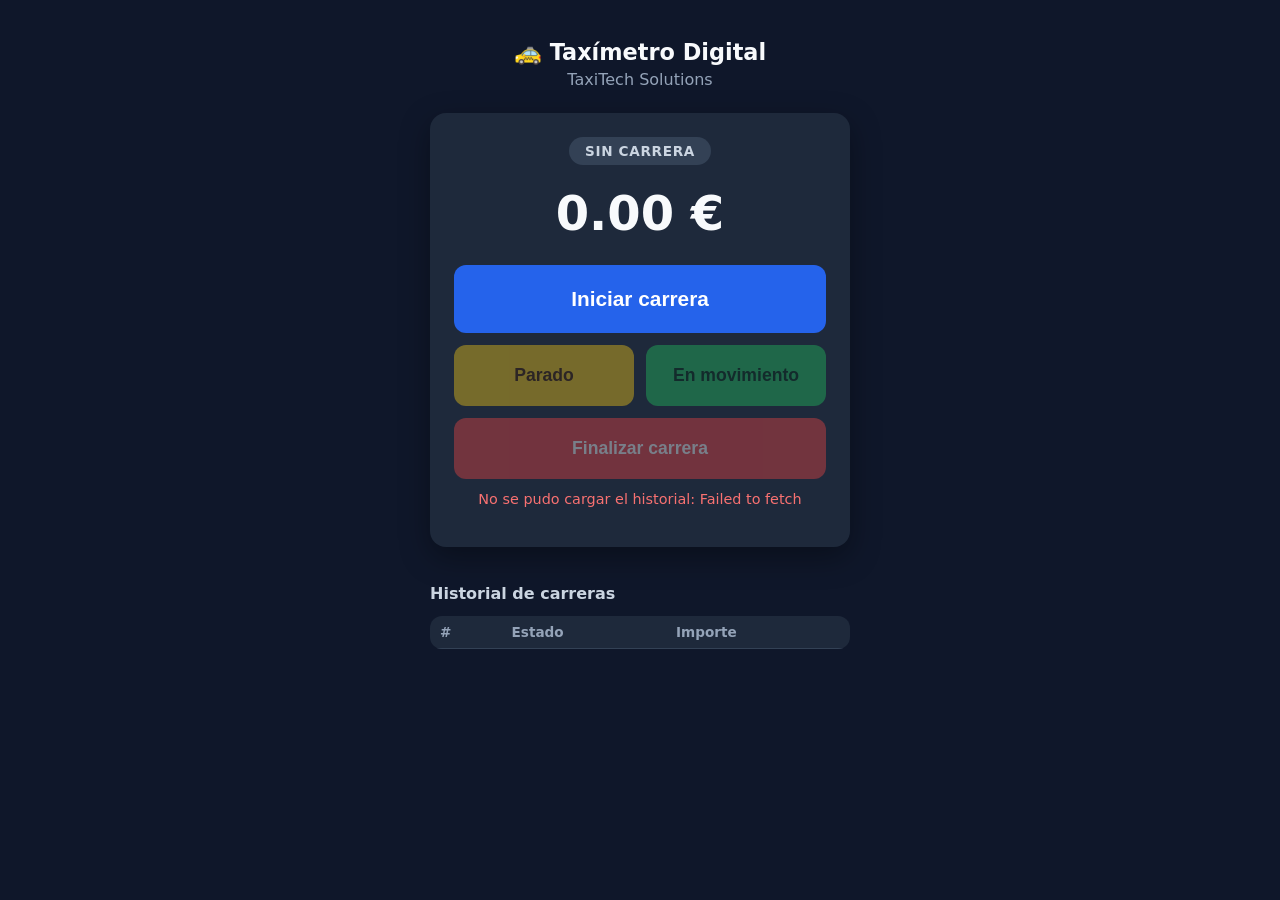
==== frontend/index.html @ b66011f8 "Add backend API and frontend for digital taximeter with deployment instructions" ====
<!doctype html>
<html lang="es">
<head>
  <meta charset="UTF-8" />
  <meta name="viewport" content="width=device-width, initial-scale=1.0" />
  <title>Taxímetro Digital — TaxiTech Solutions</title>
  <link rel="stylesheet" href="styles.css" />
</head>
<body>
  <h1>🚕 Taxímetro Digital</h1>
  <p class="subtitulo">TaxiTech Solutions</p>

  <div class="panel">
    <span id="estado" class="estado inactivo">Sin carrera</span>
    <div id="importe" class="importe">0.00 €</div>

    <div class="botones">
      <button id="btn-iniciar">Iniciar carrera</button>
      <button id="btn-parado" disabled>Parado</button>
      <button id="btn-movimiento" disabled>En movimiento</button>
      <button id="btn-finalizar" disabled>Finalizar carrera</button>
    </div>

    <p id="mensaje" class="mensaje"></p>
  </div>

  <div class="historial">
    <h2>Historial de carreras</h2>
    <table>
      <thead>
        <tr>
          <th>#</th>
          <th>Estado</th>
          <th>Importe</th>
        </tr>
      </thead>
      <tbody id="historial-body"></tbody>
    </table>
  </div>

  <script src="config.js"></script>
  <script src="app.js"></script>
</body>
</html>
---- frontend/styles.css ----
* {
  box-sizing: border-box;
}

body {
  margin: 0;
  font-family: system-ui, -apple-system, "Segoe UI", Roboto, sans-serif;
  background: #0f172a;
  color: #f8fafc;
  min-height: 100vh;
  display: flex;
  flex-direction: column;
  align-items: center;
  padding: 24px 16px;
}

h1 {
  font-size: 1.4rem;
  text-align: center;
  margin-bottom: 4px;
}

.subtitulo {
  color: #94a3b8;
  margin-top: 0;
  margin-bottom: 24px;
  text-align: center;
}

.panel {
  width: 100%;
  max-width: 420px;
  background: #1e293b;
  border-radius: 16px;
  padding: 24px;
  text-align: center;
  box-shadow: 0 10px 30px rgba(0, 0, 0, 0.35);
}

.estado {
  display: inline-block;
  padding: 6px 16px;
  border-radius: 999px;
  font-weight: 600;
  letter-spacing: 0.05em;
  text-transform: uppercase;
  font-size: 0.85rem;
  margin-bottom: 12px;
}

.estado.parado {
  background: #facc15;
  color: #422006;
}

.estado.movimiento {
  background: #22c55e;
  color: #052e16;
}

.estado.inactivo {
  background: #334155;
  color: #cbd5e1;
}

.importe {
  font-size: 3rem;
  font-weight: 700;
  margin: 8px 0 24px;
  font-variant-numeric: tabular-nums;
}

.botones {
  display: grid;
  grid-template-columns: 1fr 1fr;
  gap: 12px;
  margin-bottom: 12px;
}

button {
  font-size: 1.1rem;
  font-weight: 600;
  padding: 20px 12px;
  border: none;
  border-radius: 12px;
  cursor: pointer;
  transition: transform 0.05s ease;
}

button:active {
  transform: scale(0.97);
}

button:disabled {
  opacity: 0.4;
  cursor: not-allowed;
}

#btn-iniciar {
  grid-column: span 2;
  background: #2563eb;
  color: white;
  font-size: 1.3rem;
  padding: 22px;
}

#btn-parado {
  background: #facc15;
  color: #422006;
}

#btn-movimiento {
  background: #22c55e;
  color: #052e16;
}

#btn-finalizar {
  grid-column: span 2;
  background: #ef4444;
  color: white;
}

.mensaje {
  min-height: 1.2em;
  color: #f87171;
  font-size: 0.9rem;
  margin-top: 8px;
}

.historial {
  width: 100%;
  max-width: 420px;
  margin-top: 24px;
}

.historial h2 {
  font-size: 1rem;
  color: #cbd5e1;
}

.historial table {
  width: 100%;
  border-collapse: collapse;
  background: #1e293b;
  border-radius: 12px;
  overflow: hidden;
}

.historial th,
.historial td {
  padding: 8px 10px;
  text-align: left;
  font-size: 0.85rem;
  border-bottom: 1px solid #334155;
}

.historial th {
  color: #94a3b8;
  font-weight: 600;
}
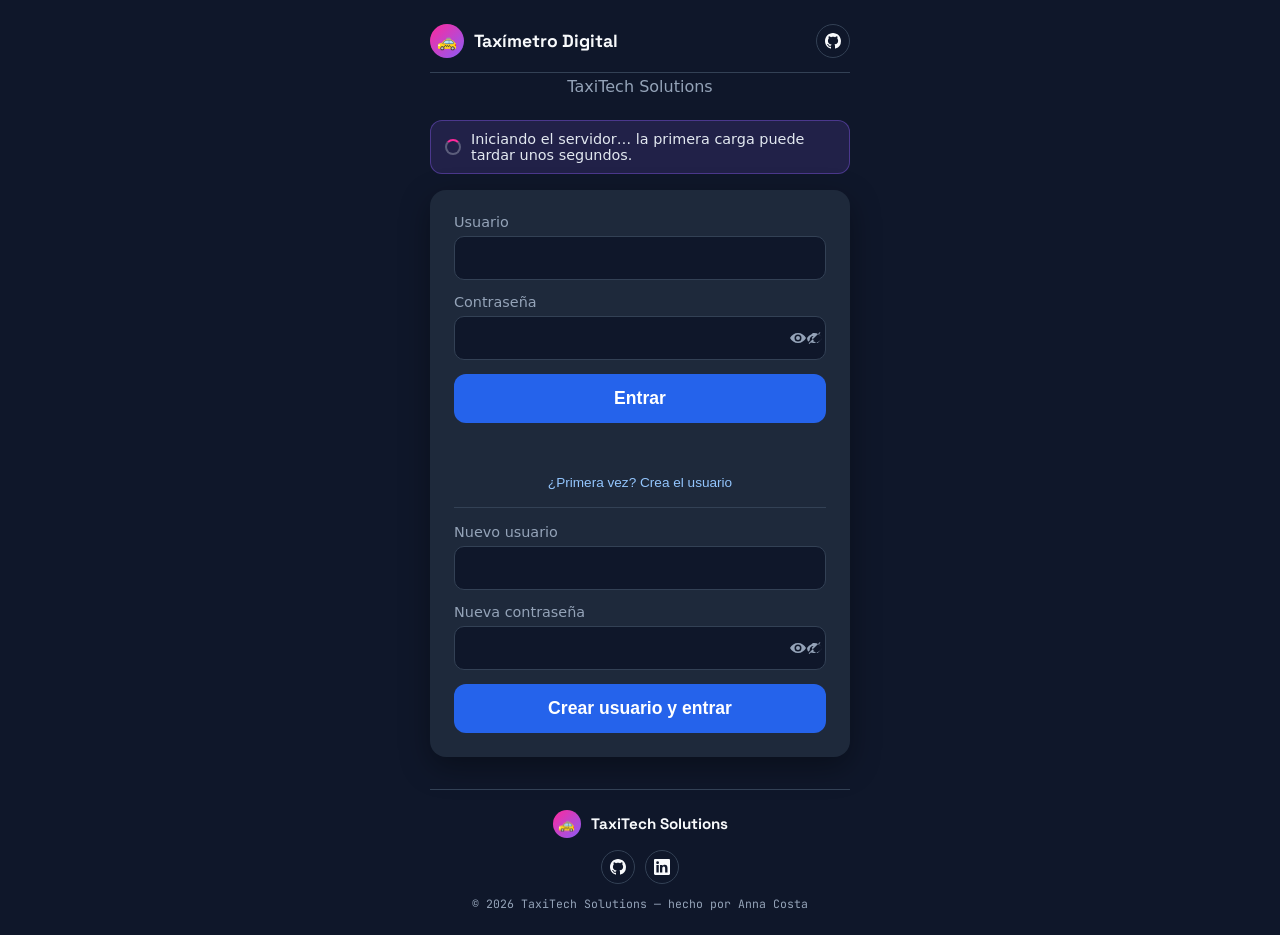
==== commit 44c21164: "feat: avisa de que el servidor tarda unos segundos en arrancar Co-Authored-By: Claude Opus 5.5 <nore" ====
--- a/frontend/index.html
+++ b/frontend/index.html
@@ -4,41 +4,168 @@
   <meta charset="UTF-8" />
   <meta name="viewport" content="width=device-width, initial-scale=1.0" />
   <title>Taxímetro Digital — TaxiTech Solutions</title>
-  <link rel="stylesheet" href="styles.css" />
+  <link rel="preconnect" href="https://fonts.googleapis.com" />
+  <link rel="preconnect" href="https://fonts.gstatic.com" crossorigin />
+  <link
+    href="https://fonts.googleapis.com/css2?family=Space+Grotesk:wght@600;700&family=JetBrains+Mono:wght@500&display=swap"
+    rel="stylesheet"
+  />
+  <link rel="stylesheet" href="styles.css?v=3" />
 </head>
 <body>
-  <h1>🚕 Taxímetro Digital</h1>
+  <header class="navbar">
+    <div class="navbar-marca">
+      <span class="navbar-logo" aria-hidden="true">🚕</span>
+      <span class="navbar-nombre">Taxímetro Digital</span>
+    </div>
+    <a
+      class="navbar-icono"
+      href="https://github.com/costanna/project-py-taximetro"
+      target="_blank"
+      rel="noopener noreferrer"
+      title="Ver el código en GitHub"
+      aria-label="Ver el código en GitHub"
+    >
+      <svg viewBox="0 0 16 16" width="16" height="16" fill="currentColor" aria-hidden="true">
+        <path
+          d="M8 0C3.58 0 0 3.58 0 8c0 3.54 2.29 6.53 5.47 7.59.4.07.55-.17.55-.38 0-.19-.01-.82-.01-1.49-2.01.37-2.53-.49-2.69-.94-.09-.23-.48-.94-.82-1.13-.28-.15-.68-.52-.01-.53.63-.01 1.08.58 1.23.82.72 1.21 1.87.87 2.33.66.07-.52.28-.87.51-1.07-1.78-.2-3.64-.89-3.64-3.95 0-.87.31-1.59.82-2.15-.08-.2-.36-1.02.08-2.12 0 0 .67-.21 2.2.82.64-.18 1.32-.27 2-.27.68 0 1.36.09 2 .27 1.53-1.04 2.2-.82 2.2-.82.44 1.1.16 1.92.08 2.12.51.56.82 1.27.82 2.15 0 3.07-1.87 3.75-3.65 3.95.29.25.54.73.54 1.48 0 1.07-.01 1.93-.01 2.2 0 .21.15.46.55.38A8.01 8.01 0 0 0 16 8c0-4.42-3.58-8-8-8Z"
+        />
+      </svg>
+    </a>
+  </header>
+
   <p class="subtitulo">TaxiTech Solutions</p>
 
-  <div class="panel">
-    <span id="estado" class="estado inactivo">Sin carrera</span>
-    <div id="importe" class="importe">0.00 €</div>
+  <div id="aviso-servidor" class="aviso-servidor" role="status" aria-live="polite">
+    <span class="aviso-spinner" aria-hidden="true"></span>
+    <span id="aviso-servidor-texto">Iniciando el servidor… la primera carga puede tardar unos segundos.</span>
+  </div>
 
-    <div class="botones">
-      <button id="btn-iniciar">Iniciar carrera</button>
-      <button id="btn-parado" disabled>Parado</button>
-      <button id="btn-movimiento" disabled>En movimiento</button>
-      <button id="btn-finalizar" disabled>Finalizar carrera</button>
+  <div id="pantalla-login" class="panel">
+    <form id="form-login">
+      <label>Usuario<input id="input-usuario" type="text" autocomplete="username" required /></label>
+      <label>
+        Contraseña
+        <div class="campo-clave">
+          <input id="input-password" type="password" autocomplete="current-password" required />
+          <button type="button" class="boton-ver-clave" data-input="input-password" aria-label="Mostrar contraseña" aria-pressed="false" title="Mostrar contraseña">
+            <svg class="icono-ver" viewBox="0 0 16 16" width="16" height="16" fill="currentColor" aria-hidden="true">
+              <path d="M8 3C4.5 3 1.5 5.1 0 8c1.5 2.9 4.5 5 8 5s6.5-2.1 8-5c-1.5-2.9-4.5-5-8-5Zm0 8.5A3.5 3.5 0 1 1 8 4.5a3.5 3.5 0 0 1 0 7Zm0-1.5A2 2 0 1 0 8 6a2 2 0 0 0 0 4Z" />
+            </svg>
+            <svg class="icono-ocultar" viewBox="0 0 16 16" width="16" height="16" fill="currentColor" aria-hidden="true" hidden>
+              <path d="M13.36 2.64 2.64 13.36l.71.71L4.8 12.6A9 9 0 0 0 8 13c3.5 0 6.5-2.1 8-5a10.3 10.3 0 0 0-3.1-3.66l1.53-1.53-.71-.71ZM8 11.5c-.4 0-.79-.05-1.16-.15l1.5-1.5c-.11.02-.22.03-.34.03a2 2 0 0 1-2-2c0-.12.01-.23.03-.34l1.5-1.5c-.1-.02-.2-.04-.31-.04a3.5 3.5 0 0 0-3.44 4.13l-1.6 1.6A8.9 8.9 0 0 1 1.02 8 8.86 8.86 0 0 1 5.6 4.32L6.9 3.02A9.2 9.2 0 0 1 8 2.98c3.5 0 6.5 2.1 8 5a10.4 10.4 0 0 1-2.05 2.72l-2.3 2.3A8.9 8.9 0 0 1 8 11.5Z" />
+            </svg>
+          </button>
+        </div>
+      </label>
+      <button type="submit" id="btn-login">Entrar</button>
+    </form>
+    <p id="mensaje-login" class="mensaje"></p>
+    <button id="btn-mostrar-registro" class="enlace">¿Primera vez? Crea el usuario</button>
+    <form id="form-registro" hidden>
+      <label>Nuevo usuario<input id="input-registro-usuario" type="text" required /></label>
+      <label>
+        Nueva contraseña
+        <div class="campo-clave">
+          <input id="input-registro-password" type="password" required />
+          <button type="button" class="boton-ver-clave" data-input="input-registro-password" aria-label="Mostrar contraseña" aria-pressed="false" title="Mostrar contraseña">
+            <svg class="icono-ver" viewBox="0 0 16 16" width="16" height="16" fill="currentColor" aria-hidden="true">
+              <path d="M8 3C4.5 3 1.5 5.1 0 8c1.5 2.9 4.5 5 8 5s6.5-2.1 8-5c-1.5-2.9-4.5-5-8-5Zm0 8.5A3.5 3.5 0 1 1 8 4.5a3.5 3.5 0 0 1 0 7Zm0-1.5A2 2 0 1 0 8 6a2 2 0 0 0 0 4Z" />
+            </svg>
+            <svg class="icono-ocultar" viewBox="0 0 16 16" width="16" height="16" fill="currentColor" aria-hidden="true" hidden>
+              <path d="M13.36 2.64 2.64 13.36l.71.71L4.8 12.6A9 9 0 0 0 8 13c3.5 0 6.5-2.1 8-5a10.3 10.3 0 0 0-3.1-3.66l1.53-1.53-.71-.71ZM8 11.5c-.4 0-.79-.05-1.16-.15l1.5-1.5c-.11.02-.22.03-.34.03a2 2 0 0 1-2-2c0-.12.01-.23.03-.34l1.5-1.5c-.1-.02-.2-.04-.31-.04a3.5 3.5 0 0 0-3.44 4.13l-1.6 1.6A8.9 8.9 0 0 1 1.02 8 8.86 8.86 0 0 1 5.6 4.32L6.9 3.02A9.2 9.2 0 0 1 8 2.98c3.5 0 6.5 2.1 8 5a10.4 10.4 0 0 1-2.05 2.72l-2.3 2.3A8.9 8.9 0 0 1 8 11.5Z" />
+            </svg>
+          </button>
+        </div>
+      </label>
+      <button type="submit" id="btn-registro">Crear usuario y entrar</button>
+    </form>
+  </div>
+
+  <div id="pantalla-taximetro" hidden>
+    <div class="panel">
+      <button id="btn-logout" class="enlace enlace-logout">Cerrar sesión</button>
+      <p class="sesion-usuario">👤 <span id="nombre-usuario"></span> <span id="rol-usuario" class="rol-usuario"></span></p>
+      <span id="estado" class="estado inactivo">Sin carrera</span>
+      <div id="importe" class="importe">0.00 €</div>
+
+      <div class="botones">
+        <button id="btn-iniciar">Iniciar carrera</button>
+        <button id="btn-parado" disabled>Parado</button>
+        <button id="btn-movimiento" disabled>En movimiento</button>
+        <button id="btn-finalizar" disabled>Finalizar carrera</button>
+      </div>
+
+      <p id="mensaje" class="mensaje"></p>
     </div>
 
-    <p id="mensaje" class="mensaje"></p>
+    <div id="panel-tarifas" class="panel-tarifas" hidden>
+      <h2>Tarifas (€/segundo)</h2>
+      <form id="form-tarifas">
+        <label>Parado<input id="input-tarifa-parado" type="number" step="0.001" min="0.001" required /></label>
+        <label>En movimiento<input id="input-tarifa-movimiento" type="number" step="0.001" min="0.001" required /></label>
+        <button type="submit">Guardar tarifas</button>
+      </form>
+      <p id="mensaje-tarifas" class="mensaje"></p>
+    </div>
+
+    <div id="resumen-conductores" class="resumen" hidden>
+      <h2>Totales por conductor</h2>
+      <ul id="lista-resumen-conductores"></ul>
+      <p class="resumen-total">Total de todos los conductores: <strong id="total-general">0.00 €</strong></p>
+    </div>
+
+    <div class="historial">
+      <h2>Historial de carreras</h2>
+      <table>
+        <thead>
+          <tr>
+            <th>#</th>
+            <th>Conductor</th>
+            <th>Estado</th>
+            <th>Importe</th>
+          </tr>
+        </thead>
+        <tbody id="historial-body"></tbody>
+      </table>
+    </div>
   </div>
 
-  <div class="historial">
-    <h2>Historial de carreras</h2>
-    <table>
-      <thead>
-        <tr>
-          <th>#</th>
-          <th>Estado</th>
-          <th>Importe</th>
-        </tr>
-      </thead>
-      <tbody id="historial-body"></tbody>
-    </table>
-  </div>
+  <footer class="pie">
+    <div class="pie-marca">
+      <span class="pie-logo" aria-hidden="true">🚕</span>
+      <span class="pie-nombre">TaxiTech Solutions</span>
+    </div>
+    <div class="pie-redes">
+      <a
+        href="https://github.com/costanna"
+        target="_blank"
+        rel="noopener noreferrer"
+        aria-label="Perfil de GitHub de la autora"
+      >
+        <svg viewBox="0 0 16 16" width="16" height="16" fill="currentColor" aria-hidden="true">
+          <path
+            d="M8 0C3.58 0 0 3.58 0 8c0 3.54 2.29 6.53 5.47 7.59.4.07.55-.17.55-.38 0-.19-.01-.82-.01-1.49-2.01.37-2.53-.49-2.69-.94-.09-.23-.48-.94-.82-1.13-.28-.15-.68-.52-.01-.53.63-.01 1.08.58 1.23.82.72 1.21 1.87.87 2.33.66.07-.52.28-.87.51-1.07-1.78-.2-3.64-.89-3.64-3.95 0-.87.31-1.59.82-2.15-.08-.2-.36-1.02.08-2.12 0 0 .67-.21 2.2.82.64-.18 1.32-.27 2-.27.68 0 1.36.09 2 .27 1.53-1.04 2.2-.82 2.2-.82.44 1.1.16 1.92.08 2.12.51.56.82 1.27.82 2.15 0 3.07-1.87 3.75-3.65 3.95.29.25.54.73.54 1.48 0 1.07-.01 1.93-.01 2.2 0 .21.15.46.55.38A8.01 8.01 0 0 0 16 8c0-4.42-3.58-8-8-8Z"
+          />
+        </svg>
+      </a>
+      <a
+        href="https://www.linkedin.com/in/costanna/"
+        target="_blank"
+        rel="noopener noreferrer"
+        aria-label="LinkedIn de la autora"
+      >
+        <svg viewBox="0 0 16 16" width="16" height="16" fill="currentColor" aria-hidden="true">
+          <path
+            d="M0 1.15C0 .52.53 0 1.19 0h13.62C15.47 0 16 .52 16 1.15v13.7c0 .63-.53 1.15-1.19 1.15H1.19C.53 16 0 15.48 0 14.85V1.15ZM4.75 6.02H2.4V13.5h2.35V6.02ZM3.58 5C4.35 5 5 4.4 5 3.63a1.4 1.4 0 0 0-2.8 0C2.2 4.4 2.8 5 3.58 5Zm4.6 1.02H6v7.48h2.28V9.7c0-1.06.2-2.09 1.52-2.09 1.3 0 1.32 1.22 1.32 2.16v3.73H13.5V9.35c0-2.02-.43-3.57-2.79-3.57-1.13 0-1.89.62-2.2 1.2h-.03V6.02Z"
+          />
+        </svg>
+      </a>
+    </div>
+    <p class="pie-copy">&copy; <span id="pie-anio"></span> TaxiTech Solutions — hecho por Anna Costa</p>
+  </footer>
 
   <script src="config.js"></script>
-  <script src="app.js"></script>
+  <script src="app.js?v=3"></script>
 </body>
 </html>
--- a/frontend/styles.css
+++ b/frontend/styles.css
@@ -14,10 +14,59 @@
   padding: 24px 16px;
 }
 
-h1 {
-  font-size: 1.4rem;
-  text-align: center;
+.navbar {
+  width: 100%;
+  max-width: 420px;
+  display: flex;
+  align-items: center;
+  justify-content: space-between;
+  gap: 12px;
+  padding-bottom: 14px;
   margin-bottom: 4px;
+  border-bottom: 1px solid #334155;
+}
+
+.navbar-marca {
+  display: flex;
+  align-items: center;
+  gap: 10px;
+  text-decoration: none;
+  color: inherit;
+}
+
+.navbar-logo {
+  display: inline-flex;
+  align-items: center;
+  justify-content: center;
+  width: 34px;
+  height: 34px;
+  border-radius: 999px;
+  background: linear-gradient(135deg, #ff299c, #8b5cf6);
+  font-size: 1rem;
+}
+
+.navbar-nombre {
+  font-family: "Space Grotesk", system-ui, sans-serif;
+  font-weight: 700;
+  font-size: 1.1rem;
+}
+
+.navbar-icono {
+  display: inline-flex;
+  align-items: center;
+  justify-content: center;
+  width: 34px;
+  height: 34px;
+  border-radius: 999px;
+  border: 1px solid #334155;
+  color: #f8fafc;
+  text-decoration: none;
+  transition: all 0.2s ease;
+}
+
+.navbar-icono:hover {
+  background: linear-gradient(135deg, #ff299c, #8b5cf6);
+  border-color: transparent;
 }
 
 .subtitulo {
@@ -25,6 +74,57 @@
   margin-top: 0;
   margin-bottom: 24px;
   text-align: center;
+}
+
+.aviso-servidor {
+  width: 100%;
+  max-width: 420px;
+  display: flex;
+  align-items: center;
+  gap: 10px;
+  margin-bottom: 16px;
+  padding: 10px 14px;
+  border-radius: 12px;
+  background: rgba(139, 92, 246, 0.15);
+  border: 1px solid rgba(139, 92, 246, 0.4);
+  color: #e2e8f0;
+  font-size: 0.9rem;
+  transition: opacity 0.4s ease;
+}
+
+.aviso-servidor.listo {
+  background: rgba(34, 197, 94, 0.15);
+  border-color: rgba(34, 197, 94, 0.4);
+}
+
+.aviso-servidor.oculto {
+  opacity: 0;
+}
+
+.aviso-spinner {
+  flex-shrink: 0;
+  width: 16px;
+  height: 16px;
+  border: 2px solid rgba(226, 232, 240, 0.3);
+  border-top-color: #ff299c;
+  border-radius: 999px;
+  animation: girar 0.8s linear infinite;
+}
+
+.aviso-servidor.listo .aviso-spinner {
+  display: none;
+}
+
+@keyframes girar {
+  to {
+    transform: rotate(360deg);
+  }
+}
+
+@media (prefers-reduced-motion: reduce) {
+  .aviso-spinner {
+    animation: none;
+  }
 }
 
 .panel {
@@ -158,3 +258,257 @@
   color: #94a3b8;
   font-weight: 600;
 }
+
+#pantalla-login form {
+  display: flex;
+  flex-direction: column;
+  gap: 14px;
+}
+
+#pantalla-login label {
+  display: flex;
+  flex-direction: column;
+  gap: 6px;
+  font-size: 0.9rem;
+  color: #94a3b8;
+  text-align: left;
+}
+
+#pantalla-login input {
+  padding: 12px 14px;
+  border-radius: 10px;
+  border: 1px solid #334155;
+  background: #0f172a;
+  color: #f8fafc;
+  font-size: 1rem;
+  width: 100%;
+}
+
+.campo-clave {
+  position: relative;
+  display: flex;
+}
+
+.campo-clave input {
+  padding-right: 42px;
+}
+
+.boton-ver-clave {
+  position: absolute;
+  right: 4px;
+  top: 50%;
+  transform: translateY(-50%);
+  width: 32px;
+  height: 32px;
+  padding: 0;
+  font-size: inherit;
+  font-weight: normal;
+  border: none;
+  background: transparent;
+  color: #94a3b8;
+  border-radius: 8px;
+  cursor: pointer;
+  display: flex;
+  align-items: center;
+  justify-content: center;
+}
+
+.boton-ver-clave:hover {
+  color: #f8fafc;
+  background: #334155;
+}
+
+#btn-login,
+#btn-registro {
+  background: #2563eb;
+  color: white;
+  padding: 14px;
+}
+
+#form-registro {
+  margin-top: 16px;
+  padding-top: 16px;
+  border-top: 1px solid #334155;
+}
+
+.enlace {
+  background: none;
+  border: none;
+  color: #93c5fd;
+  font-size: 0.85rem;
+  font-weight: 500;
+  padding: 12px 0 0;
+  cursor: pointer;
+}
+
+.enlace-logout {
+  float: right;
+  padding: 0;
+  color: #f87171;
+}
+
+.sesion-usuario {
+  margin: 0 0 12px;
+  color: #94a3b8;
+  font-size: 0.85rem;
+}
+
+.rol-usuario {
+  display: inline-block;
+  padding: 2px 8px;
+  border-radius: 999px;
+  background: #334155;
+  color: #e2e8f0;
+  font-size: 0.7rem;
+  font-weight: 600;
+  text-transform: uppercase;
+  letter-spacing: 0.03em;
+}
+
+.panel-tarifas {
+  width: 100%;
+  max-width: 420px;
+  margin-top: 24px;
+  background: #1e293b;
+  border-radius: 12px;
+  padding: 16px 18px;
+}
+
+.panel-tarifas h2 {
+  font-size: 1rem;
+  color: #cbd5e1;
+  margin-top: 0;
+}
+
+#form-tarifas {
+  display: flex;
+  flex-direction: column;
+  gap: 12px;
+}
+
+#form-tarifas label {
+  display: flex;
+  flex-direction: column;
+  gap: 6px;
+  font-size: 0.85rem;
+  color: #94a3b8;
+}
+
+#form-tarifas input {
+  padding: 10px 12px;
+  border-radius: 8px;
+  border: 1px solid #334155;
+  background: #0f172a;
+  color: #f8fafc;
+  font-size: 1rem;
+}
+
+#form-tarifas button {
+  background: #2563eb;
+  color: white;
+  padding: 12px;
+}
+
+.resumen {
+  width: 100%;
+  max-width: 420px;
+  margin-top: 24px;
+  background: #1e293b;
+  border-radius: 12px;
+  padding: 16px 18px;
+}
+
+.resumen h2 {
+  font-size: 1rem;
+  color: #cbd5e1;
+  margin-top: 0;
+}
+
+#lista-resumen-conductores {
+  list-style: none;
+  margin: 0;
+  padding: 0;
+  display: flex;
+  flex-direction: column;
+  gap: 8px;
+}
+
+#lista-resumen-conductores li {
+  display: flex;
+  justify-content: space-between;
+  font-size: 0.9rem;
+}
+
+.resumen-total {
+  margin: 12px 0 0;
+  padding-top: 12px;
+  border-top: 1px solid #334155;
+  font-size: 0.9rem;
+  color: #cbd5e1;
+}
+
+.pie {
+  width: 100%;
+  max-width: 420px;
+  margin-top: 32px;
+  padding-top: 20px;
+  border-top: 1px solid #334155;
+  display: flex;
+  flex-direction: column;
+  align-items: center;
+  gap: 12px;
+}
+
+.pie-marca {
+  display: flex;
+  align-items: center;
+  gap: 10px;
+}
+
+.pie-logo {
+  display: inline-flex;
+  align-items: center;
+  justify-content: center;
+  width: 28px;
+  height: 28px;
+  border-radius: 999px;
+  background: linear-gradient(135deg, #ff299c, #8b5cf6);
+  font-size: 0.85rem;
+}
+
+.pie-nombre {
+  font-family: "Space Grotesk", system-ui, sans-serif;
+  font-weight: 700;
+  font-size: 0.95rem;
+}
+
+.pie-redes {
+  display: flex;
+  gap: 10px;
+}
+
+.pie-redes a {
+  display: inline-flex;
+  align-items: center;
+  justify-content: center;
+  width: 34px;
+  height: 34px;
+  border-radius: 999px;
+  border: 1px solid #334155;
+  color: #f8fafc;
+  transition: all 0.2s ease;
+}
+
+.pie-redes a:hover {
+  background: linear-gradient(135deg, #ff299c, #8b5cf6);
+  border-color: transparent;
+  transform: translateY(-2px);
+}
+
+.pie-copy {
+  font-family: "JetBrains Mono", monospace;
+  font-size: 0.72rem;
+  color: #94a3b8;
+  text-align: center;
+  margin: 0;
+}
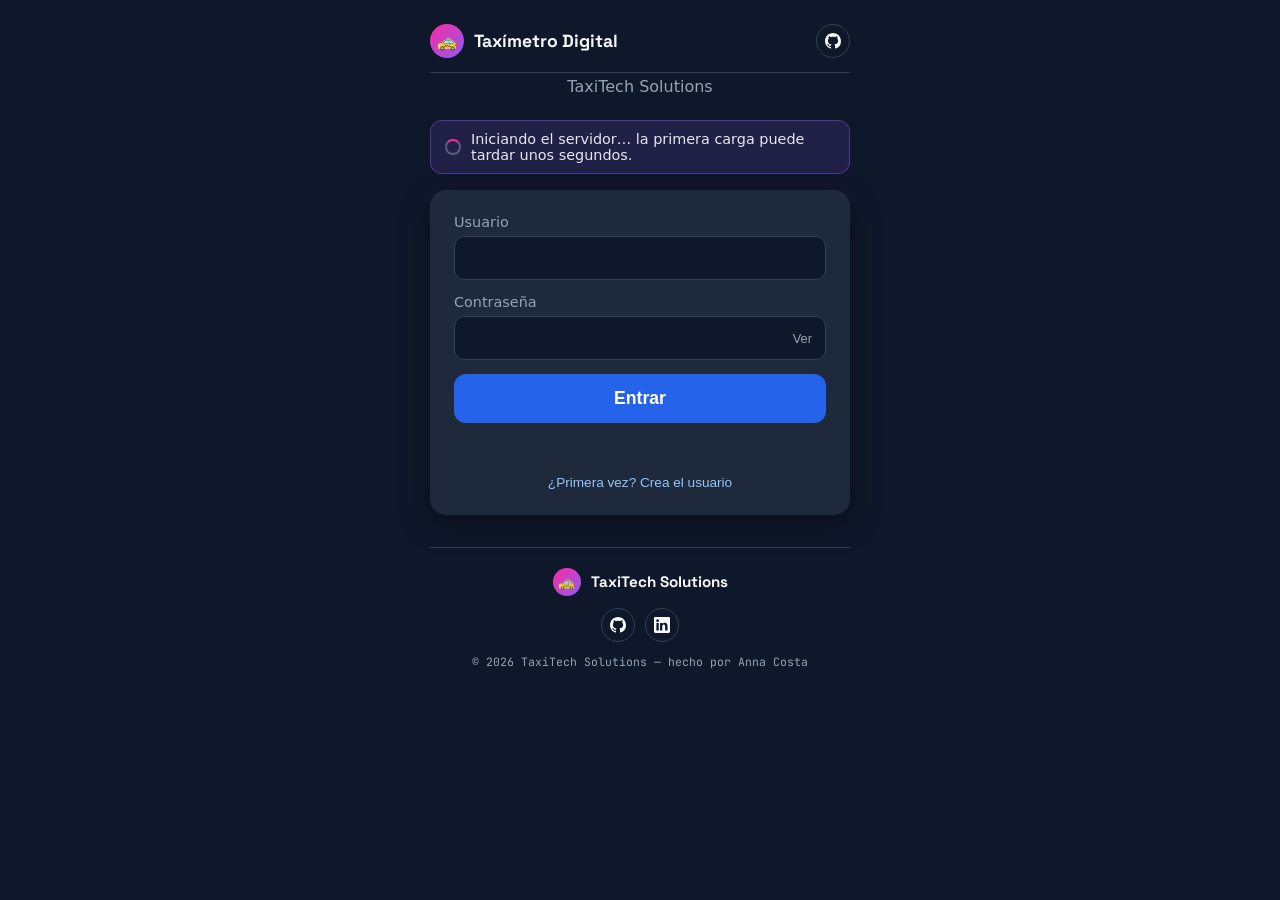
==== commit 51ef65d4: "fix: el aviso del servidor desaparece al arrancar y el botón de la clave pasa a texto - El aviso son" ====
--- a/frontend/index.html
+++ b/frontend/index.html
@@ -10,7 +10,7 @@
     href="https://fonts.googleapis.com/css2?family=Space+Grotesk:wght@600;700&family=JetBrains+Mono:wght@500&display=swap"
     rel="stylesheet"
   />
-  <link rel="stylesheet" href="styles.css?v=3" />
+  <link rel="stylesheet" href="styles.css?v=4" />
 </head>
 <body>
   <header class="navbar">
@@ -48,14 +48,7 @@
         Contraseña
         <div class="campo-clave">
           <input id="input-password" type="password" autocomplete="current-password" required />
-          <button type="button" class="boton-ver-clave" data-input="input-password" aria-label="Mostrar contraseña" aria-pressed="false" title="Mostrar contraseña">
-            <svg class="icono-ver" viewBox="0 0 16 16" width="16" height="16" fill="currentColor" aria-hidden="true">
-              <path d="M8 3C4.5 3 1.5 5.1 0 8c1.5 2.9 4.5 5 8 5s6.5-2.1 8-5c-1.5-2.9-4.5-5-8-5Zm0 8.5A3.5 3.5 0 1 1 8 4.5a3.5 3.5 0 0 1 0 7Zm0-1.5A2 2 0 1 0 8 6a2 2 0 0 0 0 4Z" />
-            </svg>
-            <svg class="icono-ocultar" viewBox="0 0 16 16" width="16" height="16" fill="currentColor" aria-hidden="true" hidden>
-              <path d="M13.36 2.64 2.64 13.36l.71.71L4.8 12.6A9 9 0 0 0 8 13c3.5 0 6.5-2.1 8-5a10.3 10.3 0 0 0-3.1-3.66l1.53-1.53-.71-.71ZM8 11.5c-.4 0-.79-.05-1.16-.15l1.5-1.5c-.11.02-.22.03-.34.03a2 2 0 0 1-2-2c0-.12.01-.23.03-.34l1.5-1.5c-.1-.02-.2-.04-.31-.04a3.5 3.5 0 0 0-3.44 4.13l-1.6 1.6A8.9 8.9 0 0 1 1.02 8 8.86 8.86 0 0 1 5.6 4.32L6.9 3.02A9.2 9.2 0 0 1 8 2.98c3.5 0 6.5 2.1 8 5a10.4 10.4 0 0 1-2.05 2.72l-2.3 2.3A8.9 8.9 0 0 1 8 11.5Z" />
-            </svg>
-          </button>
+          <button type="button" class="boton-ver-clave" data-input="input-password" aria-label="Mostrar contraseña" aria-pressed="false" title="Mostrar contraseña">Ver</button>
         </div>
       </label>
       <button type="submit" id="btn-login">Entrar</button>
@@ -68,14 +61,7 @@
         Nueva contraseña
         <div class="campo-clave">
           <input id="input-registro-password" type="password" required />
-          <button type="button" class="boton-ver-clave" data-input="input-registro-password" aria-label="Mostrar contraseña" aria-pressed="false" title="Mostrar contraseña">
-            <svg class="icono-ver" viewBox="0 0 16 16" width="16" height="16" fill="currentColor" aria-hidden="true">
-              <path d="M8 3C4.5 3 1.5 5.1 0 8c1.5 2.9 4.5 5 8 5s6.5-2.1 8-5c-1.5-2.9-4.5-5-8-5Zm0 8.5A3.5 3.5 0 1 1 8 4.5a3.5 3.5 0 0 1 0 7Zm0-1.5A2 2 0 1 0 8 6a2 2 0 0 0 0 4Z" />
-            </svg>
-            <svg class="icono-ocultar" viewBox="0 0 16 16" width="16" height="16" fill="currentColor" aria-hidden="true" hidden>
-              <path d="M13.36 2.64 2.64 13.36l.71.71L4.8 12.6A9 9 0 0 0 8 13c3.5 0 6.5-2.1 8-5a10.3 10.3 0 0 0-3.1-3.66l1.53-1.53-.71-.71ZM8 11.5c-.4 0-.79-.05-1.16-.15l1.5-1.5c-.11.02-.22.03-.34.03a2 2 0 0 1-2-2c0-.12.01-.23.03-.34l1.5-1.5c-.1-.02-.2-.04-.31-.04a3.5 3.5 0 0 0-3.44 4.13l-1.6 1.6A8.9 8.9 0 0 1 1.02 8 8.86 8.86 0 0 1 5.6 4.32L6.9 3.02A9.2 9.2 0 0 1 8 2.98c3.5 0 6.5 2.1 8 5a10.4 10.4 0 0 1-2.05 2.72l-2.3 2.3A8.9 8.9 0 0 1 8 11.5Z" />
-            </svg>
-          </button>
+          <button type="button" class="boton-ver-clave" data-input="input-registro-password" aria-label="Mostrar contraseña" aria-pressed="false" title="Mostrar contraseña">Ver</button>
         </div>
       </label>
       <button type="submit" id="btn-registro">Crear usuario y entrar</button>
@@ -166,6 +152,6 @@
   </footer>
 
   <script src="config.js"></script>
-  <script src="app.js?v=3"></script>
+  <script src="app.js?v=5"></script>
 </body>
 </html>
--- a/frontend/styles.css
+++ b/frontend/styles.css
@@ -74,6 +74,11 @@
   margin-top: 0;
   margin-bottom: 24px;
   text-align: center;
+}
+
+/* El atributo hidden debe ganar a cualquier display de las clases. */
+[hidden] {
+  display: none !important;
 }
 
 .aviso-servidor {
@@ -290,7 +295,7 @@
 }
 
 .campo-clave input {
-  padding-right: 42px;
+  padding-right: 76px;
 }
 
 .boton-ver-clave {
@@ -298,10 +303,10 @@
   right: 4px;
   top: 50%;
   transform: translateY(-50%);
-  width: 32px;
+  width: auto;
   height: 32px;
-  padding: 0;
-  font-size: inherit;
+  padding: 0 10px;
+  font-size: 0.8rem;
   font-weight: normal;
   border: none;
   background: transparent;
